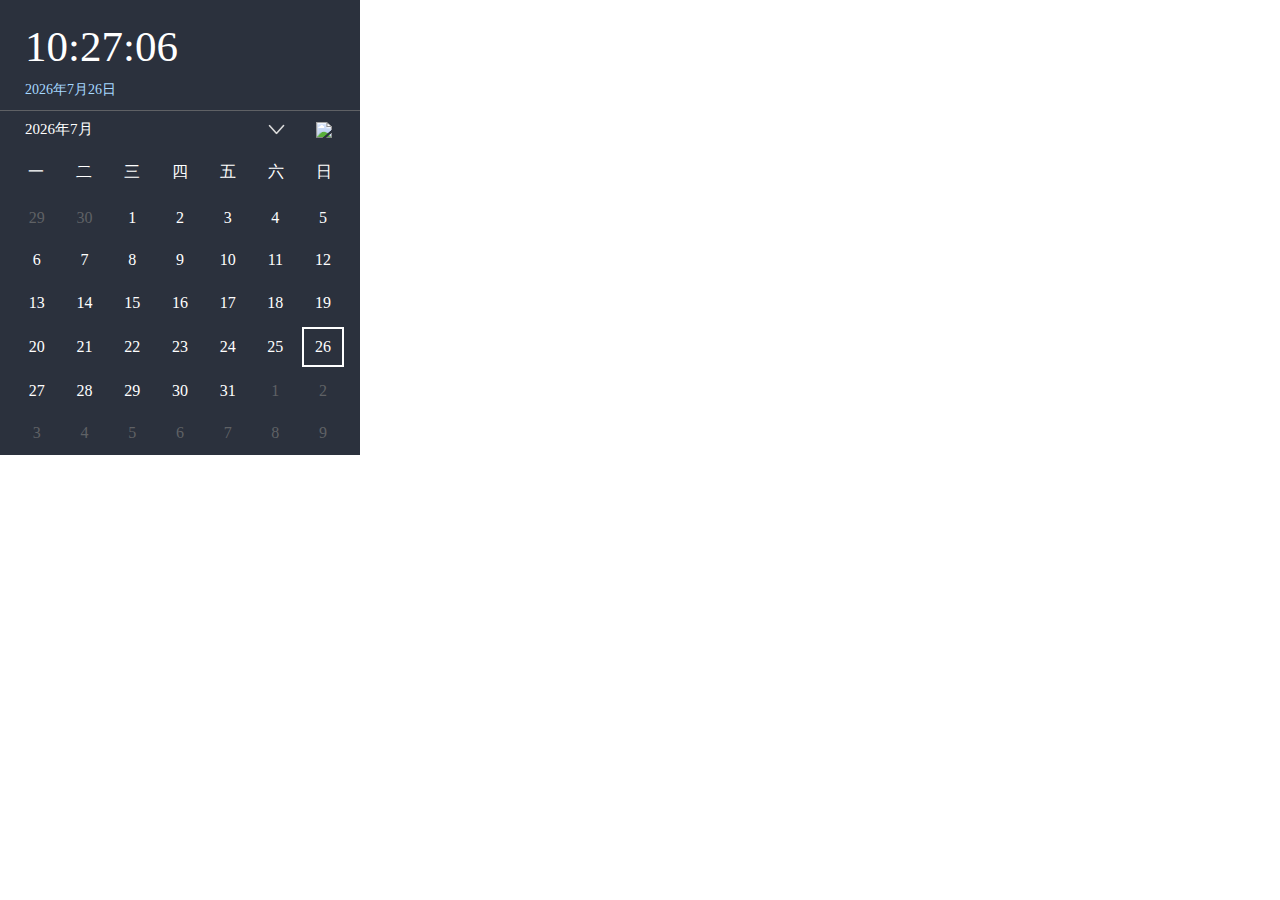
==== calendar.html @ c101af7e "Update calendar.html" ====
<!DOCTYPE html>
<html lang="en">

<head>
    <meta charset="UTF-8">
    <meta http-equiv="X-UA-Compatible" content="IE=edge">
    <meta name="viewport" content="width=device-width, initial-scale=1.0">
    <link rel="stylesheet" media="screen" href="styles/basis.css">
    <title>calender</title>
</head>

<body>
    <div id="main">
        <div id="top">
            <div id="clock">
                10:27:06
            </div>
            <div id="todayTime">
                2021年8月12日 七月初五
            </div>
        </div>
        <div id="calendar">
            <div id="calendar_top">
                <div id="description">
                    <span id="show_month">2021年8月</span>
                    <div class="button"><img src="./images/shang.png"></div>
                    <div class="button"><img src="images/xia.png"></div>
                </div>
            </div>
            <div class="content">
                <!-- <table class="month_content">
                    <tr>
                        <td class = "CurMonthItem">1</td>
                        <td>1</td>
                        <td>1</td>
                        <td>1</td>
                    </tr>
                    <tr>
                        <td>1</td>
                        <td>1</td>
                        <td>1</td>
                        <td>1</td>
                    </tr>
                    <tr>
                        <td>1</td>
                        <td>1</td>
                        <td>1</td>
                        <td>1</td>
                    </tr>
                    <tr>
                        <td>1</td>
                        <td>1</td>
                        <td>1</td>
                        <td>1</td>
                    </tr>
                </table> -->
                <!-- <div id="week">
                    <div class="item">一</div>
                    <div class="item">二</div>
                    <div class="item">三</div>
                    <div class="item">四</div>
                    <div class="item">五</div>
                    <div class="item">六</div>
                    <div class="item">日</div>
                </div>
                <table id="calender_content">
                    <tr>
                        <td class="CurDateItem"><div class="CurDate">1</div></td>
                        <td>2</td>
                        <td>3</td>
                        <td>1</td>
                        <td>2</td>
                        <td>3</td>
                        <td>3</td>
                    </tr>
                    <tr>
                        <td>1</td>
                        <td>2</td>
                        <td>3</td>
                        <td>1</td>
                        <td>2</td>
                        <td>3</td>
                        <td>3</td>
                    </tr>
                    <tr>
                        <td>1</td>
                        <td>2</td>
                        <td>3</td>
                        <td>1</td>
                        <td>2</td>
                        <td>3</td>
                        <td>3</td>
                    </tr>
                    <tr>
                        <td>1</td>
                        <td>2</td>
                        <td>3</td>
                        <td>1</td>
                        <td>2</td>
                        <td>3</td>
                        <td>3</td>
                    </tr>
                    <tr>
                        <td>1</td>
                        <td>2</td>
                        <td>3</td>
                        <td>1</td>
                        <td>2</td>
                        <td>3</td>
                        <td>3</td>
                    </tr>
                    <tr>
                        <td>1</td>
                        <td>2</td>
                        <td>3</td>
                        <td>1</td>
                        <td>2</td>
                        <td>3</td>
                        <td>3</td>
                    </tr>
                </table> -->
            </div>
        </div>
    </div>

    <script type="module" src="./scripts/main.js"></script>
</body>

</html>
---- styles/basis.css ----
@import url(layout.css);
@import url(color.css);
@import url(typography.css)
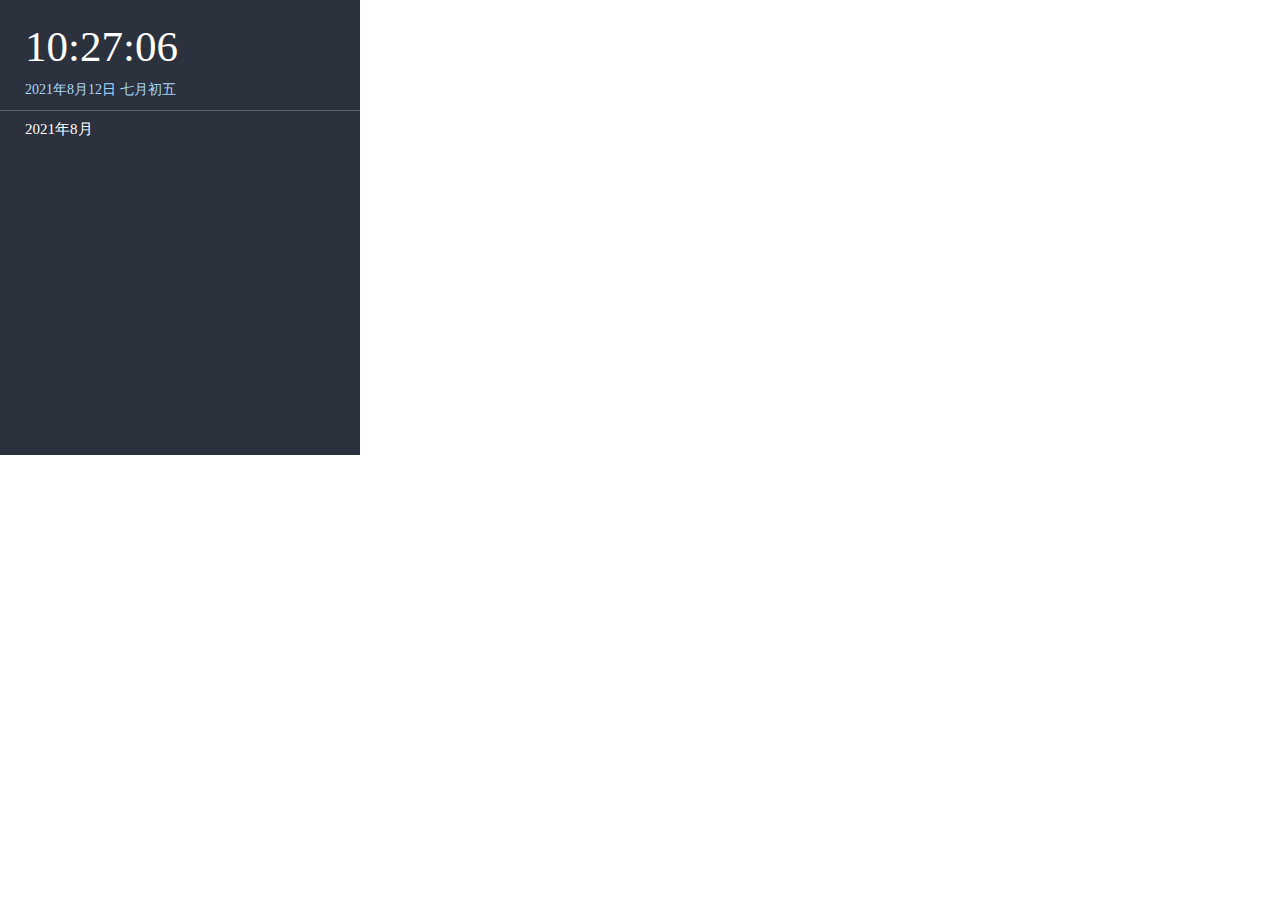
==== commit 19315749: "Update calendar.html" ====
--- a/calendar.html
+++ b/calendar.html
@@ -22,38 +22,96 @@
         <div id="calendar">
             <div id="calendar_top">
                 <div id="description">
-                    <span id="show_month">2021年8月</span>
-                    <div class="button"><img src="./images/shang.png"></div>
-                    <div class="button"><img src="images/xia.png"></div>
+                    <span id="show_month" class="clickable">2021年8月</span>
+                    <div class="button">
+                        <div class="arrow clickable arrowNext"></div>
+                    </div>
+                    <div class="button">
+                        <div class="arrow clickable arrowLast"></div>
+                    </div>
                 </div>
             </div>
             <div class="content">
-                <!-- <table class="month_content">
-                    <tr>
-                        <td class = "CurMonthItem">1</td>
-                        <td>1</td>
-                        <td>1</td>
-                        <td>1</td>
-                    </tr>
-                    <tr>
-                        <td>1</td>
-                        <td>1</td>
-                        <td>1</td>
-                        <td>1</td>
-                    </tr>
-                    <tr>
-                        <td>1</td>
-                        <td>1</td>
-                        <td>1</td>
-                        <td>1</td>
-                    </tr>
-                    <tr>
-                        <td>1</td>
-                        <td>1</td>
-                        <td>1</td>
-                        <td>1</td>
-                    </tr>
-                </table> -->
+                <!-- <div class="month_carousel">
+                    <table class="month_content">
+                        <tr>
+                            <td class="CurMonthItem">1</td>
+                            <td>1</td>
+                            <td>1</td>
+                            <td>1</td>
+                        </tr>
+                        <tr>
+                            <td>1</td>
+                            <td>1</td>
+                            <td>1</td>
+                            <td>1</td>
+                        </tr>
+                        <tr>
+                            <td>1</td>
+                            <td>1</td>
+                            <td>1</td>
+                            <td>1</td>
+                        </tr>
+                        <tr>
+                            <td>1</td>
+                            <td>1</td>
+                            <td>1</td>
+                            <td>1</td>
+                        </tr>
+                    </table>
+                    <table class="month_content">
+                        <tr>
+                            <td class="CurMonthItem">1</td>
+                            <td>2</td>
+                            <td>1</td>
+                            <td>1</td>
+                        </tr>
+                        <tr>
+                            <td>1</td>
+                            <td>1</td>
+                            <td>1</td>
+                            <td>1</td>
+                        </tr>
+                        <tr>
+                            <td>1</td>
+                            <td>1</td>
+                            <td>1</td>
+                            <td>1</td>
+                        </tr>
+                        <tr>
+                            <td>1</td>
+                            <td>1</td>
+                            <td>1</td>
+                            <td>1</td>
+                        </tr>
+                    </table>
+                    <table class="month_content">
+                        <tr>
+                            <td class="CurMonthItem">1</td>
+                            <td>3</td>
+                            <td>1</td>
+                            <td>1</td>
+                        </tr>
+                        <tr>
+                            <td>1</td>
+                            <td>1</td>
+                            <td>1</td>
+                            <td>1</td>
+                        </tr>
+                        <tr>
+                            <td>1</td>
+                            <td>1</td>
+                            <td>1</td>
+                            <td>1</td>
+                        </tr>
+                        <tr>
+                            <td>1</td>
+                            <td>1</td>
+                            <td>1</td>
+                            <td>1</td>
+                        </tr>
+                    </table>
+                </div> -->
                 <!-- <div id="week">
                     <div class="item">一</div>
                     <div class="item">二</div>
@@ -63,62 +121,184 @@
                     <div class="item">六</div>
                     <div class="item">日</div>
                 </div>
-                <table id="calender_content">
-                    <tr>
-                        <td class="CurDateItem"><div class="CurDate">1</div></td>
-                        <td>2</td>
-                        <td>3</td>
-                        <td>1</td>
-                        <td>2</td>
-                        <td>3</td>
-                        <td>3</td>
-                    </tr>
-                    <tr>
-                        <td>1</td>
-                        <td>2</td>
-                        <td>3</td>
-                        <td>1</td>
-                        <td>2</td>
-                        <td>3</td>
-                        <td>3</td>
-                    </tr>
-                    <tr>
-                        <td>1</td>
-                        <td>2</td>
-                        <td>3</td>
-                        <td>1</td>
-                        <td>2</td>
-                        <td>3</td>
-                        <td>3</td>
-                    </tr>
-                    <tr>
-                        <td>1</td>
-                        <td>2</td>
-                        <td>3</td>
-                        <td>1</td>
-                        <td>2</td>
-                        <td>3</td>
-                        <td>3</td>
-                    </tr>
-                    <tr>
-                        <td>1</td>
-                        <td>2</td>
-                        <td>3</td>
-                        <td>1</td>
-                        <td>2</td>
-                        <td>3</td>
-                        <td>3</td>
-                    </tr>
-                    <tr>
-                        <td>1</td>
-                        <td>2</td>
-                        <td>3</td>
-                        <td>1</td>
-                        <td>2</td>
-                        <td>3</td>
-                        <td>3</td>
-                    </tr>
-                </table> -->
+                <div class="carousel_container">
+                    <div class="calender_carousel">
+                        <table id="calender_content">
+                            <tr>
+                                <td class="CurDateItem">
+                                    <div class="CurDate">1</div>
+                                </td>
+                                <td>2</td>
+                                <td>3</td>
+                                <td>1</td>
+                                <td>2</td>
+                                <td>3</td>
+                                <td>3</td>
+                            </tr>
+                            <tr>
+                                <td>1</td>
+                                <td>2</td>
+                                <td>3</td>
+                                <td>1</td>
+                                <td>2</td>
+                                <td>3</td>
+                                <td>3</td>
+                            </tr>
+                            <tr>
+                                <td>1</td>
+                                <td>2</td>
+                                <td>3</td>
+                                <td>1</td>
+                                <td>2</td>
+                                <td>3</td>
+                                <td>3</td>
+                            </tr>
+                            <tr>
+                                <td>1</td>
+                                <td>2</td>
+                                <td>3</td>
+                                <td>1</td>
+                                <td>2</td>
+                                <td>3</td>
+                                <td>3</td>
+                            </tr>
+                            <tr>
+                                <td>1</td>
+                                <td>2</td>
+                                <td>3</td>
+                                <td>1</td>
+                                <td>2</td>
+                                <td>3</td>
+                                <td>3</td>
+                            </tr>
+                            <tr>
+                                <td>1</td>
+                                <td>2</td>
+                                <td>3</td>
+                                <td>1</td>
+                                <td>2</td>
+                                <td>3</td>
+                                <td>3</td>
+                            </tr>
+                        </table>
+                        <table id="calender_content">
+                            <tr>
+                                <td class="CurDateItem">
+                                    <div class="CurDate">2</div>
+                                </td>
+                                <td>2</td>
+                                <td>3</td>
+                                <td>1</td>
+                                <td>2</td>
+                                <td>3</td>
+                                <td>3</td>
+                            </tr>
+                            <tr>
+                                <td>1</td>
+                                <td>2</td>
+                                <td>3</td>
+                                <td>1</td>
+                                <td>2</td>
+                                <td>3</td>
+                                <td>3</td>
+                            </tr>
+                            <tr>
+                                <td>1</td>
+                                <td>2</td>
+                                <td>3</td>
+                                <td>1</td>
+                                <td>2</td>
+                                <td>3</td>
+                                <td>3</td>
+                            </tr>
+                            <tr>
+                                <td>1</td>
+                                <td>2</td>
+                                <td>3</td>
+                                <td>1</td>
+                                <td>2</td>
+                                <td>3</td>
+                                <td>3</td>
+                            </tr>
+                            <tr>
+                                <td>1</td>
+                                <td>2</td>
+                                <td>3</td>
+                                <td>1</td>
+                                <td>2</td>
+                                <td>3</td>
+                                <td>3</td>
+                            </tr>
+                            <tr>
+                                <td>1</td>
+                                <td>2</td>
+                                <td>3</td>
+                                <td>1</td>
+                                <td>2</td>
+                                <td>3</td>
+                                <td>3</td>
+                            </tr>
+                        </table>
+                        <table id="calender_content">
+                            <tr>
+                                <td class="CurDateItem">
+                                    <div class="CurDate">3</div>
+                                </td>
+                                <td>2</td>
+                                <td>3</td>
+                                <td>1</td>
+                                <td>2</td>
+                                <td>3</td>
+                                <td>3</td>
+                            </tr>
+                            <tr>
+                                <td>1</td>
+                                <td>2</td>
+                                <td>3</td>
+                                <td>1</td>
+                                <td>2</td>
+                                <td>3</td>
+                                <td>3</td>
+                            </tr>
+                            <tr>
+                                <td>1</td>
+                                <td>2</td>
+                                <td>3</td>
+                                <td>1</td>
+                                <td>2</td>
+                                <td>3</td>
+                                <td>3</td>
+                            </tr>
+                            <tr>
+                                <td>1</td>
+                                <td>2</td>
+                                <td>3</td>
+                                <td>1</td>
+                                <td>2</td>
+                                <td>3</td>
+                                <td>3</td>
+                            </tr>
+                            <tr>
+                                <td>1</td>
+                                <td>2</td>
+                                <td>3</td>
+                                <td>1</td>
+                                <td>2</td>
+                                <td>3</td>
+                                <td>3</td>
+                            </tr>
+                            <tr>
+                                <td>1</td>
+                                <td>2</td>
+                                <td>3</td>
+                                <td>1</td>
+                                <td>2</td>
+                                <td>3</td>
+                                <td>3</td>
+                            </tr>
+                        </table>
+                    </div>
+                </div> -->
             </div>
         </div>
     </div>
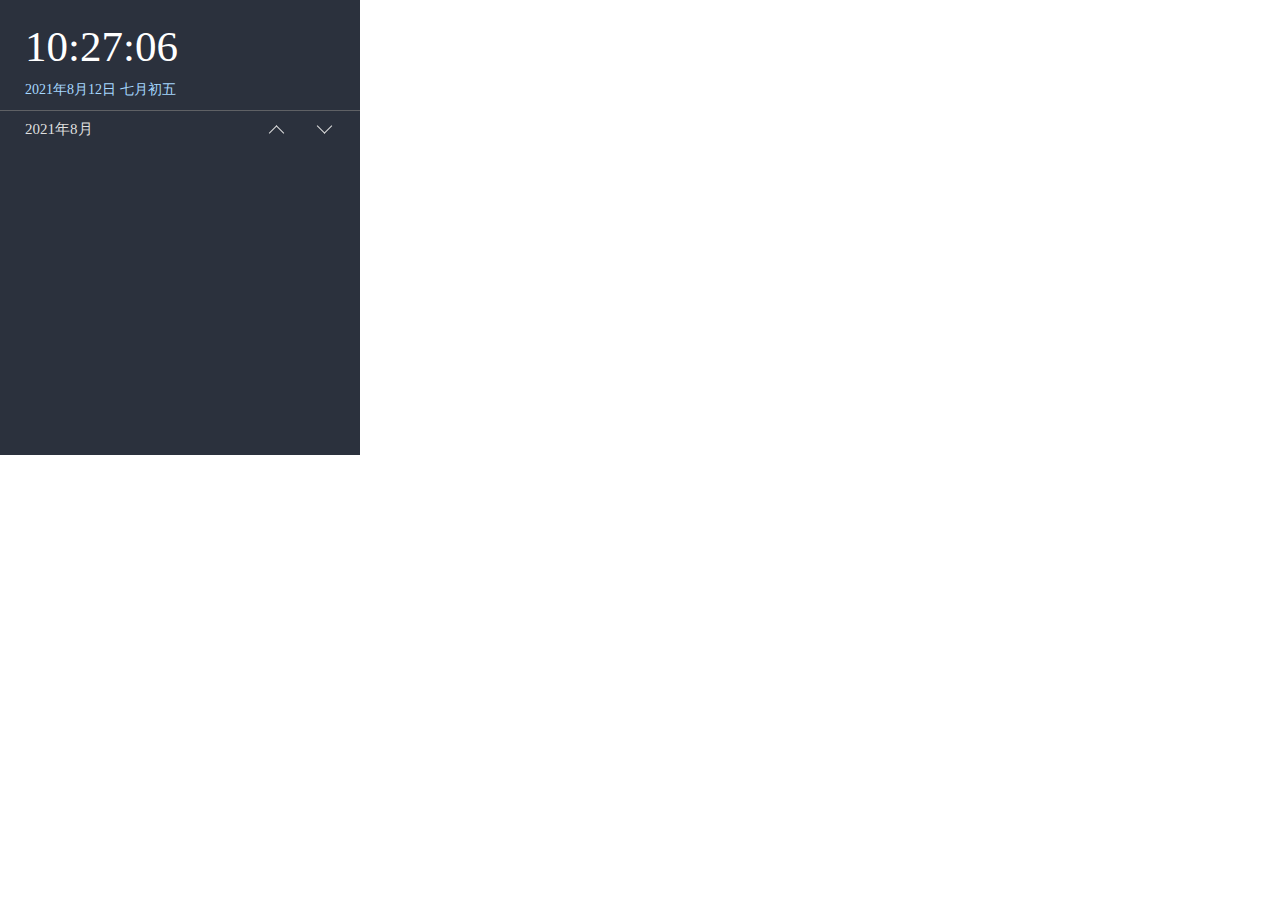
==== commit 986197b3: "更改了css选择器名" ====
--- a/calendar.html
+++ b/calendar.html
@@ -5,7 +5,7 @@
     <meta charset="UTF-8">
     <meta http-equiv="X-UA-Compatible" content="IE=edge">
     <meta name="viewport" content="width=device-width, initial-scale=1.0">
-    <link rel="stylesheet" media="screen" href="styles/basis.css">
+    <link rel="stylesheet" media="screen" href="styles/basic.css">
     <title>calender</title>
 </head>
 
@@ -15,27 +15,27 @@
             <div id="clock">
                 10:27:06
             </div>
-            <div id="todayTime">
+            <div id="today-time">
                 2021年8月12日 七月初五
             </div>
         </div>
         <div id="calendar">
-            <div id="calendar_top">
+            <div id="calendar-top">
                 <div id="description">
                     <span id="show_month" class="clickable">2021年8月</span>
                     <div class="button">
-                        <div class="arrow clickable arrowNext"></div>
+                        <div class="arrow clickable arrow-next"></div>
                     </div>
                     <div class="button">
-                        <div class="arrow clickable arrowLast"></div>
+                        <div class="arrow clickable arrow-last"></div>
                     </div>
                 </div>
             </div>
             <div class="content">
                 <!-- <div class="month_carousel">
-                    <table class="month_content">
-                        <tr>
-                            <td class="CurMonthItem">1</td>
+                    <table class="month-content">
+                        <tr>
+                            <td class="curmonth-item">1</td>
                             <td>1</td>
                             <td>1</td>
                             <td>1</td>
@@ -59,9 +59,9 @@
                             <td>1</td>
                         </tr>
                     </table>
-                    <table class="month_content">
-                        <tr>
-                            <td class="CurMonthItem">1</td>
+                    <table class="month-content">
+                        <tr>
+                            <td class="curmonth-item">1</td>
                             <td>2</td>
                             <td>1</td>
                             <td>1</td>
@@ -85,9 +85,9 @@
                             <td>1</td>
                         </tr>
                     </table>
-                    <table class="month_content">
-                        <tr>
-                            <td class="CurMonthItem">1</td>
+                    <table class="month-content">
+                        <tr>
+                            <td class="curmonth-item">1</td>
                             <td>3</td>
                             <td>1</td>
                             <td>1</td>
@@ -123,10 +123,10 @@
                 </div>
                 <div class="carousel_container">
                     <div class="calender_carousel">
-                        <table id="calender_content">
-                            <tr>
-                                <td class="CurDateItem">
-                                    <div class="CurDate">1</div>
+                        <table class="calender-content">
+                            <tr>
+                                <td class="curdate-item">
+                                    <div class="curdate">1</div>
                                 </td>
                                 <td>2</td>
                                 <td>3</td>
@@ -181,10 +181,10 @@
                                 <td>3</td>
                             </tr>
                         </table>
-                        <table id="calender_content">
-                            <tr>
-                                <td class="CurDateItem">
-                                    <div class="CurDate">2</div>
+                        <table id="calender-content">
+                            <tr>
+                                <td class="curdate-item">
+                                    <div class="curdate">2</div>
                                 </td>
                                 <td>2</td>
                                 <td>3</td>
@@ -239,10 +239,10 @@
                                 <td>3</td>
                             </tr>
                         </table>
-                        <table id="calender_content">
-                            <tr>
-                                <td class="CurDateItem">
-                                    <div class="CurDate">3</div>
+                        <table id="calender-content">
+                            <tr>
+                                <td class="curdate-item">
+                                    <div class="curdate">3</div>
                                 </td>
                                 <td>2</td>
                                 <td>3</td>
--- a/styles/basic.css
+++ b/styles/basic.css
@@ -0,0 +1,3 @@
+@import url(layout.css);
+@import url(color.css);
+@import url(typography.css);
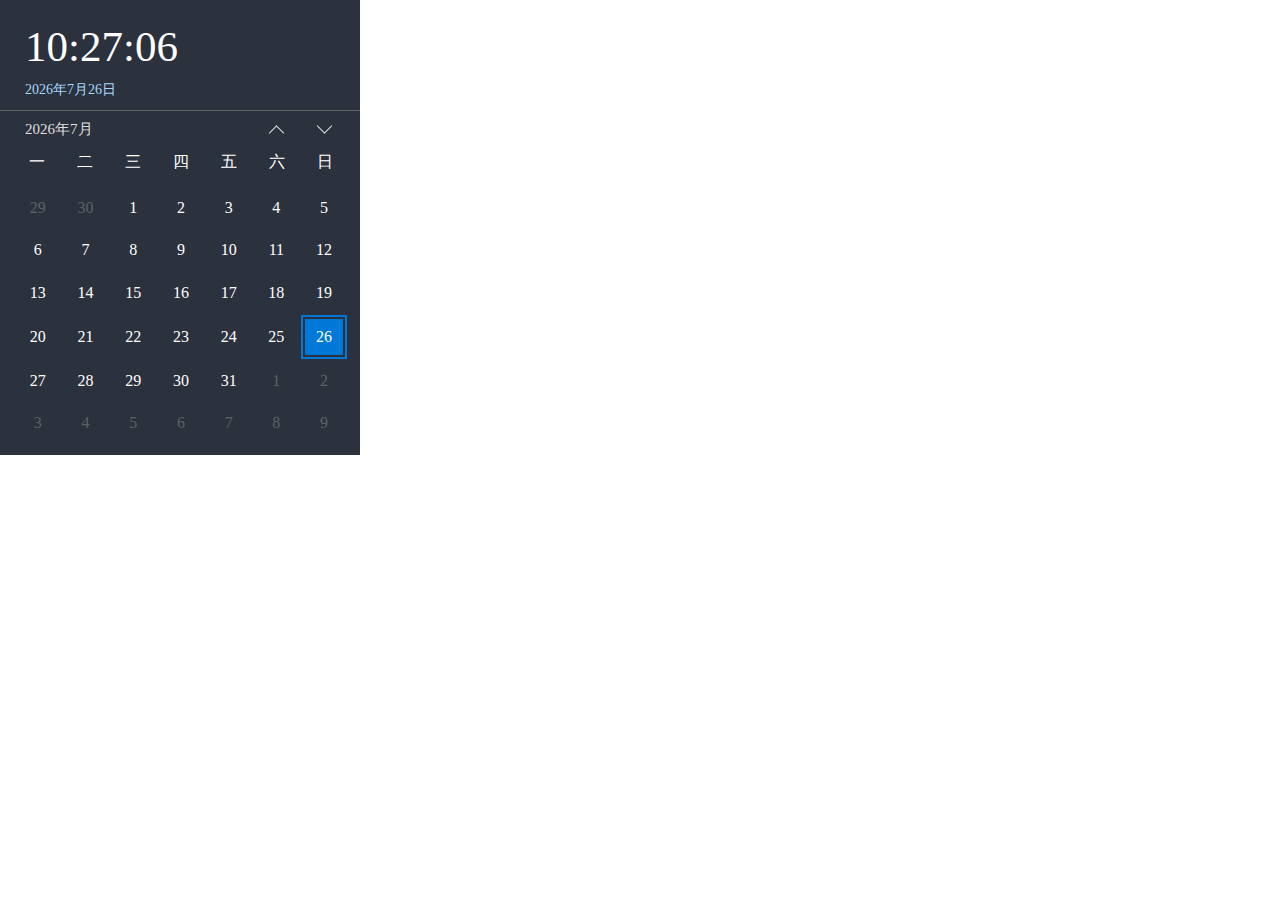
==== commit 76e2771d: "改掉了神奇数字和漏掉的不规范的css选择器名" ====
--- a/calendar.html
+++ b/calendar.html
@@ -22,12 +22,12 @@
         <div id="calendar">
             <div id="calendar-top">
                 <div id="description">
-                    <span id="show_month" class="clickable">2021年8月</span>
+                    <span id="show-month" class="clickable">2021年8月</span>
                     <div class="button">
                         <div class="arrow clickable arrow-next"></div>
                     </div>
                     <div class="button">
-                        <div class="arrow clickable arrow-last"></div>
+                        <div class="arrow clickable arrow-prev"></div>
                     </div>
                 </div>
             </div>
@@ -121,8 +121,8 @@
                     <div class="item">六</div>
                     <div class="item">日</div>
                 </div>
-                <div class="carousel_container">
-                    <div class="calender_carousel">
+                <div class="carousel-container">
+                    <div class="calender-carousel">
                         <table class="calender-content">
                             <tr>
                                 <td class="curdate-item">
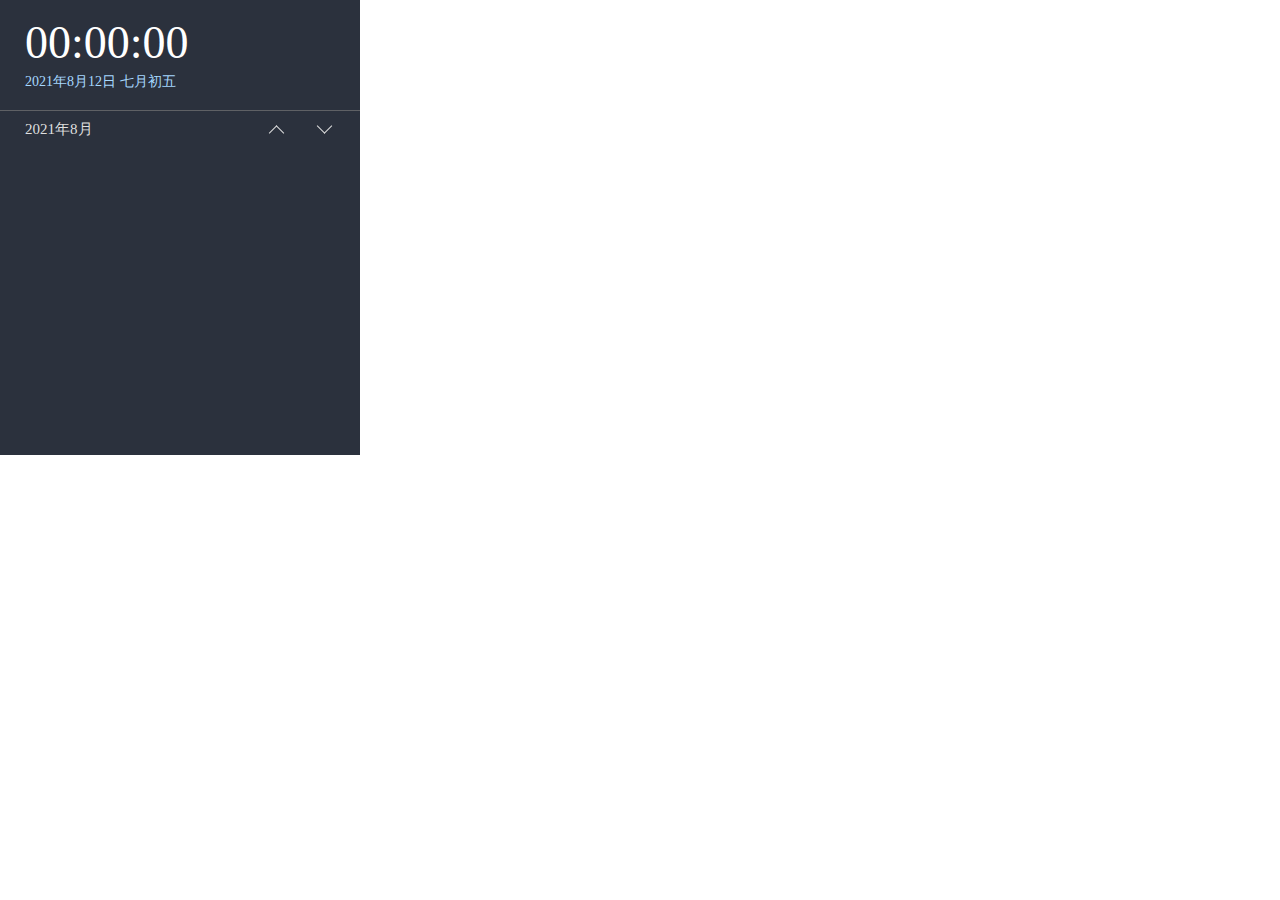
==== commit 2b3a80d1: "." ====
--- a/calendar.html
+++ b/calendar.html
@@ -13,10 +13,10 @@
     <div id="main">
         <div id="top">
             <div id="clock">
-                10:27:06
+                00:00:00
             </div>
             <div id="today-time">
-                2021年8月12日 七月初五
+                <span class="today-font">2021年8月12日 七月初五</span>
             </div>
         </div>
         <div id="calendar">
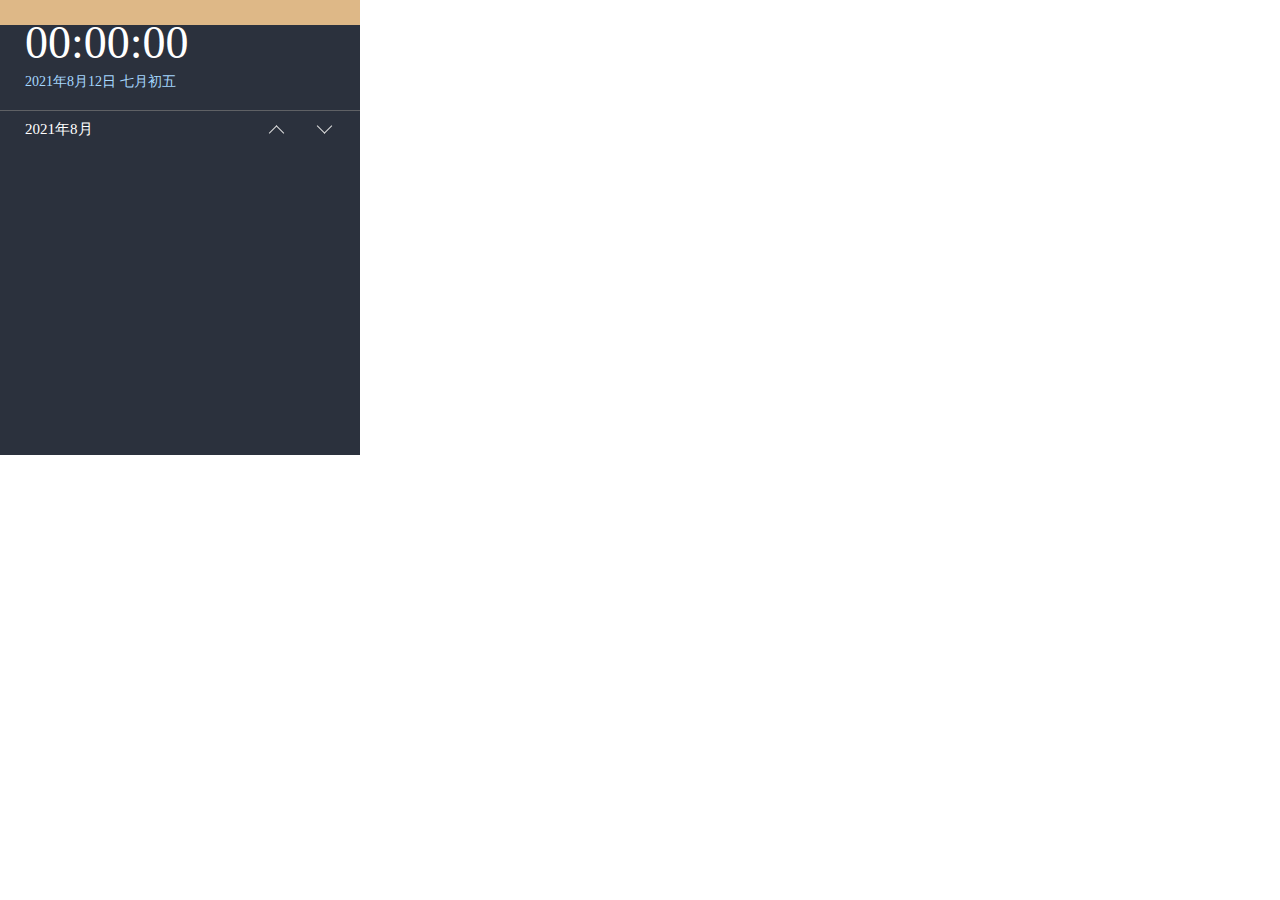
==== commit e83e1b16: "..." ====
--- a/calendar.html
+++ b/calendar.html
@@ -5,24 +5,25 @@
     <meta charset="UTF-8">
     <meta http-equiv="X-UA-Compatible" content="IE=edge">
     <meta name="viewport" content="width=device-width, initial-scale=1.0">
-    <link rel="stylesheet" media="screen" href="styles/basic.css">
     <title>calender</title>
 </head>
 
 <body>
-    <div id="main">
-        <div id="top">
-            <div id="clock">
+    <link rel="stylesheet" media="screen" href="styles/basic.css">
+    <div class="calender">
+        <div class="dragable"></div>
+        <div class="top">
+            <div class="clock">
                 00:00:00
             </div>
-            <div id="today-time">
+            <div class="today-time">
                 <span class="today-font">2021年8月12日 七月初五</span>
             </div>
         </div>
-        <div id="calendar">
-            <div id="calendar-top">
-                <div id="description">
-                    <span id="show-month" class="clickable">2021年8月</span>
+        <div class="main">
+            <div class="calendar-top">
+                <div class="description">
+                    <span class="show-month" class="clickable">2021年8月</span>
                     <div class="button">
                         <div class="arrow clickable arrow-next"></div>
                     </div>
@@ -32,273 +33,6 @@
                 </div>
             </div>
             <div class="content">
-                <!-- <div class="month_carousel">
-                    <table class="month-content">
-                        <tr>
-                            <td class="curmonth-item">1</td>
-                            <td>1</td>
-                            <td>1</td>
-                            <td>1</td>
-                        </tr>
-                        <tr>
-                            <td>1</td>
-                            <td>1</td>
-                            <td>1</td>
-                            <td>1</td>
-                        </tr>
-                        <tr>
-                            <td>1</td>
-                            <td>1</td>
-                            <td>1</td>
-                            <td>1</td>
-                        </tr>
-                        <tr>
-                            <td>1</td>
-                            <td>1</td>
-                            <td>1</td>
-                            <td>1</td>
-                        </tr>
-                    </table>
-                    <table class="month-content">
-                        <tr>
-                            <td class="curmonth-item">1</td>
-                            <td>2</td>
-                            <td>1</td>
-                            <td>1</td>
-                        </tr>
-                        <tr>
-                            <td>1</td>
-                            <td>1</td>
-                            <td>1</td>
-                            <td>1</td>
-                        </tr>
-                        <tr>
-                            <td>1</td>
-                            <td>1</td>
-                            <td>1</td>
-                            <td>1</td>
-                        </tr>
-                        <tr>
-                            <td>1</td>
-                            <td>1</td>
-                            <td>1</td>
-                            <td>1</td>
-                        </tr>
-                    </table>
-                    <table class="month-content">
-                        <tr>
-                            <td class="curmonth-item">1</td>
-                            <td>3</td>
-                            <td>1</td>
-                            <td>1</td>
-                        </tr>
-                        <tr>
-                            <td>1</td>
-                            <td>1</td>
-                            <td>1</td>
-                            <td>1</td>
-                        </tr>
-                        <tr>
-                            <td>1</td>
-                            <td>1</td>
-                            <td>1</td>
-                            <td>1</td>
-                        </tr>
-                        <tr>
-                            <td>1</td>
-                            <td>1</td>
-                            <td>1</td>
-                            <td>1</td>
-                        </tr>
-                    </table>
-                </div> -->
-                <!-- <div id="week">
-                    <div class="item">一</div>
-                    <div class="item">二</div>
-                    <div class="item">三</div>
-                    <div class="item">四</div>
-                    <div class="item">五</div>
-                    <div class="item">六</div>
-                    <div class="item">日</div>
-                </div>
-                <div class="carousel-container">
-                    <div class="calender-carousel">
-                        <table class="calender-content">
-                            <tr>
-                                <td class="curdate-item">
-                                    <div class="curdate">1</div>
-                                </td>
-                                <td>2</td>
-                                <td>3</td>
-                                <td>1</td>
-                                <td>2</td>
-                                <td>3</td>
-                                <td>3</td>
-                            </tr>
-                            <tr>
-                                <td>1</td>
-                                <td>2</td>
-                                <td>3</td>
-                                <td>1</td>
-                                <td>2</td>
-                                <td>3</td>
-                                <td>3</td>
-                            </tr>
-                            <tr>
-                                <td>1</td>
-                                <td>2</td>
-                                <td>3</td>
-                                <td>1</td>
-                                <td>2</td>
-                                <td>3</td>
-                                <td>3</td>
-                            </tr>
-                            <tr>
-                                <td>1</td>
-                                <td>2</td>
-                                <td>3</td>
-                                <td>1</td>
-                                <td>2</td>
-                                <td>3</td>
-                                <td>3</td>
-                            </tr>
-                            <tr>
-                                <td>1</td>
-                                <td>2</td>
-                                <td>3</td>
-                                <td>1</td>
-                                <td>2</td>
-                                <td>3</td>
-                                <td>3</td>
-                            </tr>
-                            <tr>
-                                <td>1</td>
-                                <td>2</td>
-                                <td>3</td>
-                                <td>1</td>
-                                <td>2</td>
-                                <td>3</td>
-                                <td>3</td>
-                            </tr>
-                        </table>
-                        <table id="calender-content">
-                            <tr>
-                                <td class="curdate-item">
-                                    <div class="curdate">2</div>
-                                </td>
-                                <td>2</td>
-                                <td>3</td>
-                                <td>1</td>
-                                <td>2</td>
-                                <td>3</td>
-                                <td>3</td>
-                            </tr>
-                            <tr>
-                                <td>1</td>
-                                <td>2</td>
-                                <td>3</td>
-                                <td>1</td>
-                                <td>2</td>
-                                <td>3</td>
-                                <td>3</td>
-                            </tr>
-                            <tr>
-                                <td>1</td>
-                                <td>2</td>
-                                <td>3</td>
-                                <td>1</td>
-                                <td>2</td>
-                                <td>3</td>
-                                <td>3</td>
-                            </tr>
-                            <tr>
-                                <td>1</td>
-                                <td>2</td>
-                                <td>3</td>
-                                <td>1</td>
-                                <td>2</td>
-                                <td>3</td>
-                                <td>3</td>
-                            </tr>
-                            <tr>
-                                <td>1</td>
-                                <td>2</td>
-                                <td>3</td>
-                                <td>1</td>
-                                <td>2</td>
-                                <td>3</td>
-                                <td>3</td>
-                            </tr>
-                            <tr>
-                                <td>1</td>
-                                <td>2</td>
-                                <td>3</td>
-                                <td>1</td>
-                                <td>2</td>
-                                <td>3</td>
-                                <td>3</td>
-                            </tr>
-                        </table>
-                        <table id="calender-content">
-                            <tr>
-                                <td class="curdate-item">
-                                    <div class="curdate">3</div>
-                                </td>
-                                <td>2</td>
-                                <td>3</td>
-                                <td>1</td>
-                                <td>2</td>
-                                <td>3</td>
-                                <td>3</td>
-                            </tr>
-                            <tr>
-                                <td>1</td>
-                                <td>2</td>
-                                <td>3</td>
-                                <td>1</td>
-                                <td>2</td>
-                                <td>3</td>
-                                <td>3</td>
-                            </tr>
-                            <tr>
-                                <td>1</td>
-                                <td>2</td>
-                                <td>3</td>
-                                <td>1</td>
-                                <td>2</td>
-                                <td>3</td>
-                                <td>3</td>
-                            </tr>
-                            <tr>
-                                <td>1</td>
-                                <td>2</td>
-                                <td>3</td>
-                                <td>1</td>
-                                <td>2</td>
-                                <td>3</td>
-                                <td>3</td>
-                            </tr>
-                            <tr>
-                                <td>1</td>
-                                <td>2</td>
-                                <td>3</td>
-                                <td>1</td>
-                                <td>2</td>
-                                <td>3</td>
-                                <td>3</td>
-                            </tr>
-                            <tr>
-                                <td>1</td>
-                                <td>2</td>
-                                <td>3</td>
-                                <td>1</td>
-                                <td>2</td>
-                                <td>3</td>
-                                <td>3</td>
-                            </tr>
-                        </table>
-                    </div>
-                </div> -->
             </div>
         </div>
     </div>
